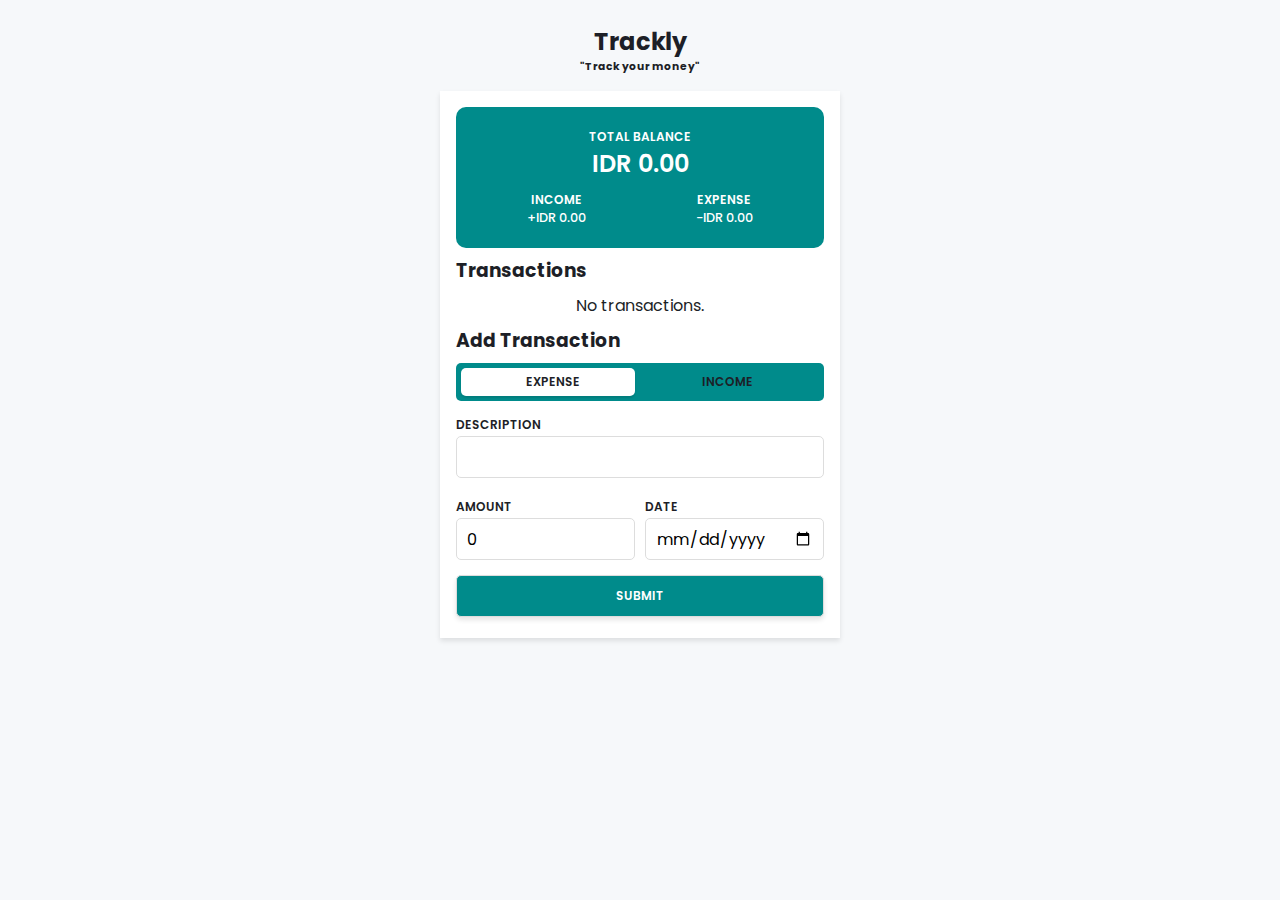
==== index.html @ f6d614f7 "first commit" ====
<!DOCTYPE html>
<html lang="en">
  <head>
    <meta charset="UTF-8" />
    <meta http-equiv="X-UA-Compatible" content="IE=edge" />
    <meta name="viewport" content="width=device-width, initial-scale=1.0, user-scalable=no" />
    <title>Trackly</title>
    <link rel="stylesheet" href="style.css" />
  </head>
  <body>
    <h1>Trackly</h1>
    <h6>"Track your money"</h6>

    <main>
      <header>
        <div>
          <h5>Total Balance</h5>
          <span id="balance">$0.00</span>
        </div>
        <div>
          <h5>Income</h5>
          <span id="income">$0.00</span>
        </div>
        <div>
          <h5>Expense</h5>
          <span id="expense">$0.00</span>
        </div>
      </header>

      <section>
        <h3>Transactions</h3>
        <ul id="transactionList"></ul>
        <div id="status"></div>
      </section>

      <section>
        <h3>Add Transaction</h3>

        <form id="transactionForm">
          <div>
            <label for="type">
              <input type="checkbox" name="type" id="type" />
              <div class="option">
                <span>Expense</span>
                <span>Income</span>
              </div>
            </label>
          </div>
          <div>
            <label for="name">Description</label>
            <input type="text" name="name" required />
          </div>
          <div>
            <label for="amount">Amount</label>
            <input type="number" name="amount" value="0" min="0.01" step="0.01" required />
          </div>
          <div>
            <label for="date">Date</label>
            <input type="date" name="date" required />
          </div>
          <button type="submit">Submit</button>
        </form>
      </section>
    </main>

    <script src="script.js"></script>
  </body>
</html>
---- style.css ----
@import url('https://fonts.googleapis.com/css2?family=Poppins:wght@400;500;600&display=swap');

:root {
  --bg-color: #f6f8fa;
  --text-color: #1d1f27;
  --main-color: darkcyan;
}

* {
  padding: 0;
  margin: 0;
  box-sizing: border-box;
}

body {
  padding: 1.5rem 0.5rem;
  font-family: 'Poppins', sans-serif;
  background-color: var(--bg-color);
  color: var(--text-color);
}

h1 {
  text-align: center;
  font-size: 1.5rem;
}

h6 {
  text-align: center;
}

h3,
header,
ul {
  margin-bottom: 0.5rem;
}

main {
  max-width: 400px;
  margin: 1rem auto;
  background-color: #fff;
  padding: 1rem;
  box-shadow: 0 3px 5px rgba(0, 0, 0, 0.1);
}

header {
  background-color: var(--main-color);
  color: #fff;
  padding: 1rem;
  text-align: center;
  border-radius: 10px;
  display: flex;
  flex-wrap: wrap;
}

header div {
  padding: 5px;
}

header div:first-child {
  flex-basis: 100%;
  font-size: 1.5rem;
  font-weight: 600;
}

header div:nth-child(n + 2) {
  flex-basis: 50%;
  font-size: 0.8rem;
  font-weight: 500;
}

header h5 {
  font-size: 0.75rem;
  font-weight: 600;
  text-transform: uppercase;
}

form {
  display: flex;
  flex-wrap: wrap;
  gap: 10px;
}

form input:not(#type),
form button {
  width: 100%;
  padding: 10px;
  border: 1px solid #ddd;
  border-radius: 5px;
  margin-bottom: 5px;
  height: 42px;
  font-family: 'Poppins', sans-serif;
  font-size: 1rem;
}

form button {
  background-color: var(--main-color);
  color: #fff;
  font-size: 0.75rem;
  font-weight: 600;
  text-transform: uppercase;
  box-shadow: 0 3px 5px rgba(0, 0, 0, 0.1);
}

form label {
  font-size: 0.75rem;
  font-weight: 600;
  text-transform: uppercase;
}

form div:nth-child(-n + 2) {
  flex-basis: 100%;
}

form div:nth-child(n + 3) {
  flex-basis: calc(50% - 5px);
}

input#type {
  appearance: none;
  position: absolute;
}

.option {
  display: flex;
  align-items: center;
  justify-content: center;
  padding: 10px;
  background: darkcyan;
  border-radius: 5px;
  position: relative;
}

.option span {
  width: 50%;
  text-align: center;
  cursor: pointer;
  z-index: 2;
}

.option::before {
  content: '';
  position: absolute;
  top: 5px;
  left: 0;
  background-color: #fff;
  height: calc(100% - 10px);
  width: calc(50% - 10px);
  transform: translateX(5px);
  border-radius: inherit;
  box-shadow: 0 2px 2px rgba(0, 0, 0, 0.1);
  transition: all 200ms;
}

input#type:checked ~ .option::before {
  left: 50%;
}

ul {
  list-style-type: none;
}

ul li {
  display: flex;
  justify-content: space-between;
  align-items: flex-start;
  padding: 5px 10px;
  position: relative;
}

ul li:hover {
  background: rgba(0, 0, 0, 0.1);
}

.name {
  flex: 1;
}

.name h4 {
  font-size: 1rem;
  font-weight: 600;
  text-transform: capitalize;
}

.name p {
  font-size: 0.8rem;
  color: #555;
}

.amount {
  font-weight: 600;
}

.amount.income {
  color: yellowgreen;
}

.amount.expense {
  color: indianred;
}

.action {
  position: absolute;
  top: 0;
  right: 0;
  background-color: #f00;
  color: #fff;
  height: 100%;
  width: 50px;
  display: grid;
  place-items: center;
  transform: scaleX(0);
  transform-origin: right;
  transition: all 300ms;
}

ul li:hover .action {
  transform: scaleX(1);
}

.action svg {
  width: 36px;
  height: 36px;
  cursor: pointer;
}

#status {
  text-align: center;
  margin-bottom: 0.5rem;
}
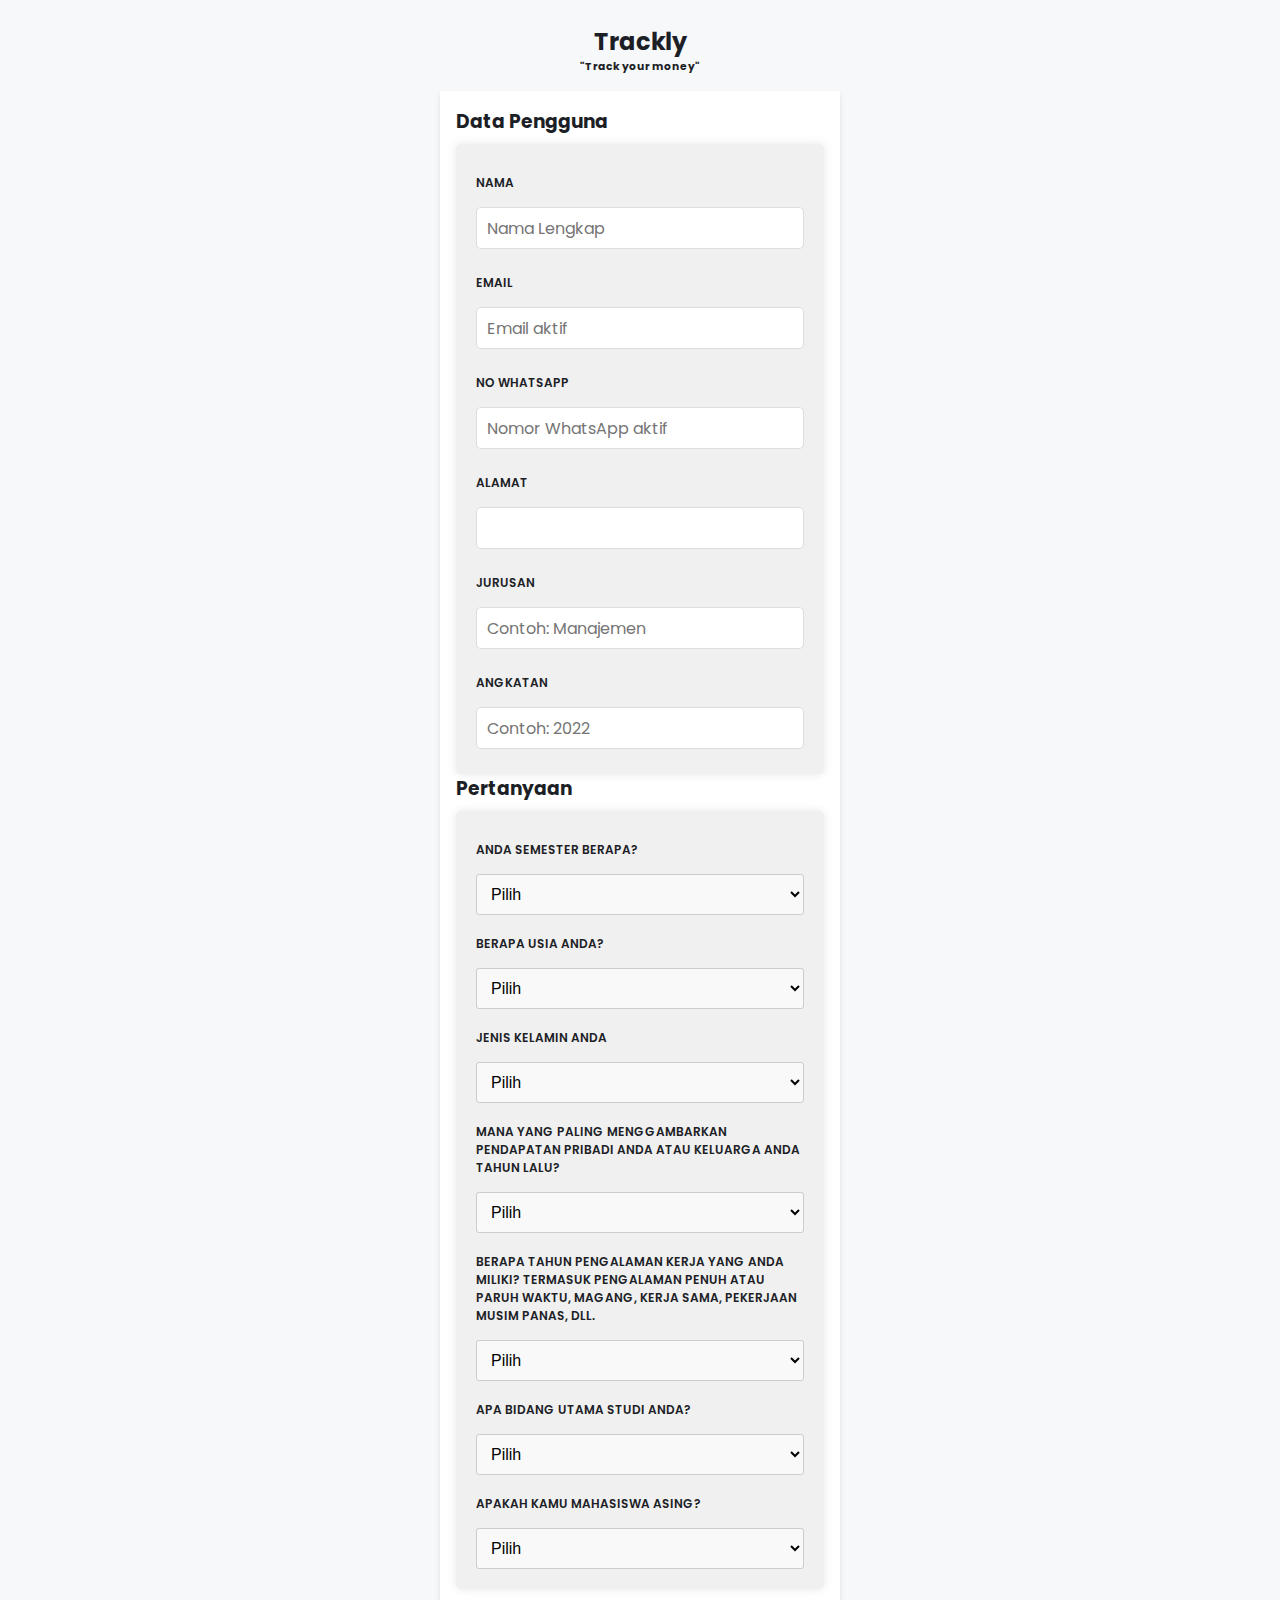
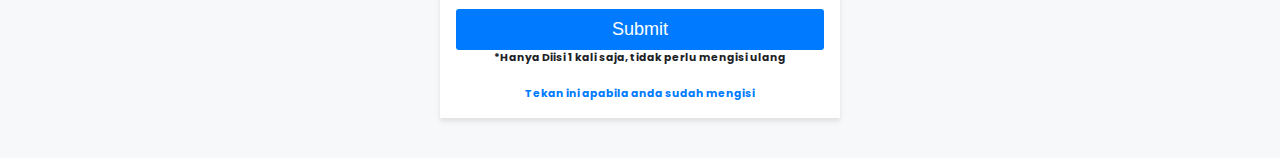
==== commit 6507e190: "update" ====
--- a/index.html
+++ b/index.html
@@ -4,62 +4,175 @@
     <meta charset="UTF-8" />
     <meta http-equiv="X-UA-Compatible" content="IE=edge" />
     <meta name="viewport" content="width=device-width, initial-scale=1.0, user-scalable=no" />
-    <title>Trackly</title>
+    <title>Trackly | Registration</title>
     <link rel="stylesheet" href="style.css" />
+    <style>
+      /* CSS untuk form registrasi */
+      .registration-form {
+        max-width: 400px;
+        margin: 0 auto;
+        padding: 20px;
+        background: #f0f0f0;
+        border-radius: 5px;
+        box-shadow: 0 0 10px rgba(0, 0, 0, 0.1);
+      }
+
+      .registration-form h3 {
+        text-align: center;
+        margin-bottom: 20px;
+        color: #007BFF;
+      }
+
+      .registration-form label {
+        display: block;
+        margin-top: 10px;
+      }
+
+      .registration-form input, .registration-form select {
+        width: 100%;
+        padding: 10px;
+        margin-top: 5px;
+        border: 1px solid #ccc;
+        border-radius: 3px;
+        font-size: 16px;
+      }
+
+      .registration-form select {
+        background-color: #f9f9f9;
+      }
+
+      button {
+        width: 100%;
+        padding: 10px;
+        margin-top: 20px;
+        background: #007BFF;
+        color: #fff;
+        border: none;
+        border-radius: 3px;
+        cursor: pointer;
+        font-size: 18px;
+      }
+
+      button:hover {
+        background: #0056b3;
+      }
+
+      /* Untuk tautan "Tekan ini apabila anda sudah mengisi" */
+      a {
+        display: block;
+        text-align: center;
+        margin-top: 20px;
+        color: #007BFF;
+        text-decoration: none;
+        font-weight: bold;
+      }
+
+      a:hover {
+        color: #0056b3;
+      }
+    </style>
   </head>
   <body>
     <h1>Trackly</h1>
     <h6>"Track your money"</h6>
 
     <main>
-      <header>
-        <div>
-          <h5>Total Balance</h5>
-          <span id="balance">$0.00</span>
-        </div>
-        <div>
-          <h5>Income</h5>
-          <span id="income">$0.00</span>
-        </div>
-        <div>
-          <h5>Expense</h5>
-          <span id="expense">$0.00</span>
-        </div>
-      </header>
+      <section>
+        <h3>Data Pengguna</h3>
+        <form class="registration-form">
+          <label for="name">Nama</label>
+          <input type="text" name="name" placeholder="Nama Lengkap" required />
 
-      <section>
-        <h3>Transactions</h3>
-        <ul id="transactionList"></ul>
-        <div id="status"></div>
-      </section>
+          <label for="email">Email</label>
+          <input type="email" name="email" placeholder="Email aktif" required />
 
-      <section>
-        <h3>Add Transaction</h3>
+          <label for="phone">No WhatsApp</label>
+          <input type="tel" name="phone" placeholder="Nomor WhatsApp aktif" required />
 
-        <form id="transactionForm">
-          <div>
-            <label for="type">
-              <input type="checkbox" name="type" id="type" />
-              <div class="option">
-                <span>Expense</span>
-                <span>Income</span>
-              </div>
-            </label>
-          </div>
-          <div>
-            <label for="name">Description</label>
-            <input type="text" name="name" required />
-          </div>
-          <div>
-            <label for="amount">Amount</label>
-            <input type="number" name="amount" value="0" min="0.01" step="0.01" required />
-          </div>
-          <div>
-            <label for="date">Date</label>
-            <input type="date" name="date" required />
-          </div>
-          <button type="submit">Submit</button>
+          <label for="address">Alamat</label>
+          <input type="text" name="address" required />
+
+          <label for="jurusan">Jurusan</label>
+          <input type="text" name="jurusan" placeholder="Contoh: Manajemen" required />
+
+          <label for="angkatan">Angkatan</label>
+          <input type="text" name="angkatan" placeholder="Contoh: 2022" required />
         </form>
+        <h3>Pertanyaan</h3>
+        <form class="registration-form">
+          <label for="per1">Anda semester berapa?</label>
+          <select name="per1" id="per1">
+            <option value="">Pilih</option>
+            <option value="option1">1-2</option>
+            <option value="option2">3-4</option>
+            <option value="option3">5-6</option>
+            <option value="option3">7-8</option>
+            <option value="option3">9 lebih</option>
+          </select>
+
+          <label for="per2">Berapa usia Anda?</label>
+          <select name="per2" id="per2">
+            <option value="">Pilih</option>
+            <option value="option1">18-22</option>
+            <option value="option2">23-29</option>
+            <option value="option3">30-39</option>
+            <option value="option3">40-59</option>
+            <option value="option3">60 atau lebih</option>
+          </select>
+
+          <label for="per3">Jenis Kelamin Anda</label>
+          <select name="per3" id="per3">
+            <option value="">Pilih</option>
+            <option value="option1">Laki-laki</option>
+            <option value="option2">Perempuan</option>
+          </select>
+
+          <label for="per4">Mana yang paling menggambarkan pendapatan pribadi Anda atau keluarga Anda tahun lalu?</label>
+          <select name="per4" id="per4">
+            <option value="">Pilih</option>
+            <option value="option1">Tidak ada pendapatan</option>
+            <option value="option2">Dibawah 159 Juta</option>
+            <option value="option3">160-459 Juta</option>
+            <option value="option3">460-789 Juta</option>
+            <option value="option3">790 Juta lebih</option>
+          </select>
+
+          <label for="per5">Berapa tahun pengalaman kerja yang Anda miliki? Termasuk pengalaman penuh atau paruh waktu, magang, kerja sama, pekerjaan musim panas, dll.</label>
+          <select name="per5" id="per5">
+            <option value="">Pilih</option>
+            <option value="option1">Tidak ada</option>
+            <option value="option2">Kurang dari 2 tahun</option>
+            <option value="option3">2 sampai kurang dari 4 tahun</option>
+            <option value="option3">4 sampai kurang dari 6 tahun</option>
+            <option value="option3">6 tahun atau lebih</option>
+          </select>
+
+          <label for="per6">Apa bidang utama studi Anda?</label>
+          <select name="per6" id="per6">
+            <option value="">Pilih</option>
+            <option value="option1">Bisnis</option>
+            <option value="option2">Pendidikan</option>
+            <option value="option3">Seni Liberal</option>
+            <option value="option3">Sains atau Teknik</option>
+            <option value="option3">Lainnya</option>
+          </select>
+
+          <label for="per7">Apakah kamu mahasiswa asing?</label>
+          <select name="per7" id="per7">
+            <option value="">Pilih</option>
+            <option value="option1">Ya</option>
+            <option value="option2">Tidak</option>
+            <option value="option3">2 sampai kurang dari 4 tahun</option>
+            <option value="option3">4 sampai kurang dari 6 tahun</option>
+            <option value="option3">6 tahun atau lebih</option>
+          </select>
+          
+        </form>
+        <button type="submit">Submit</button>
+        <br>
+          <h6>*Hanya Diisi 1 kali saja, tidak perlu mengisi ulang</h6>
+          
+          <a href="trackly.html"><h6>Tekan ini apabila anda sudah mengisi</h6></a>
       </section>
     </main>
 
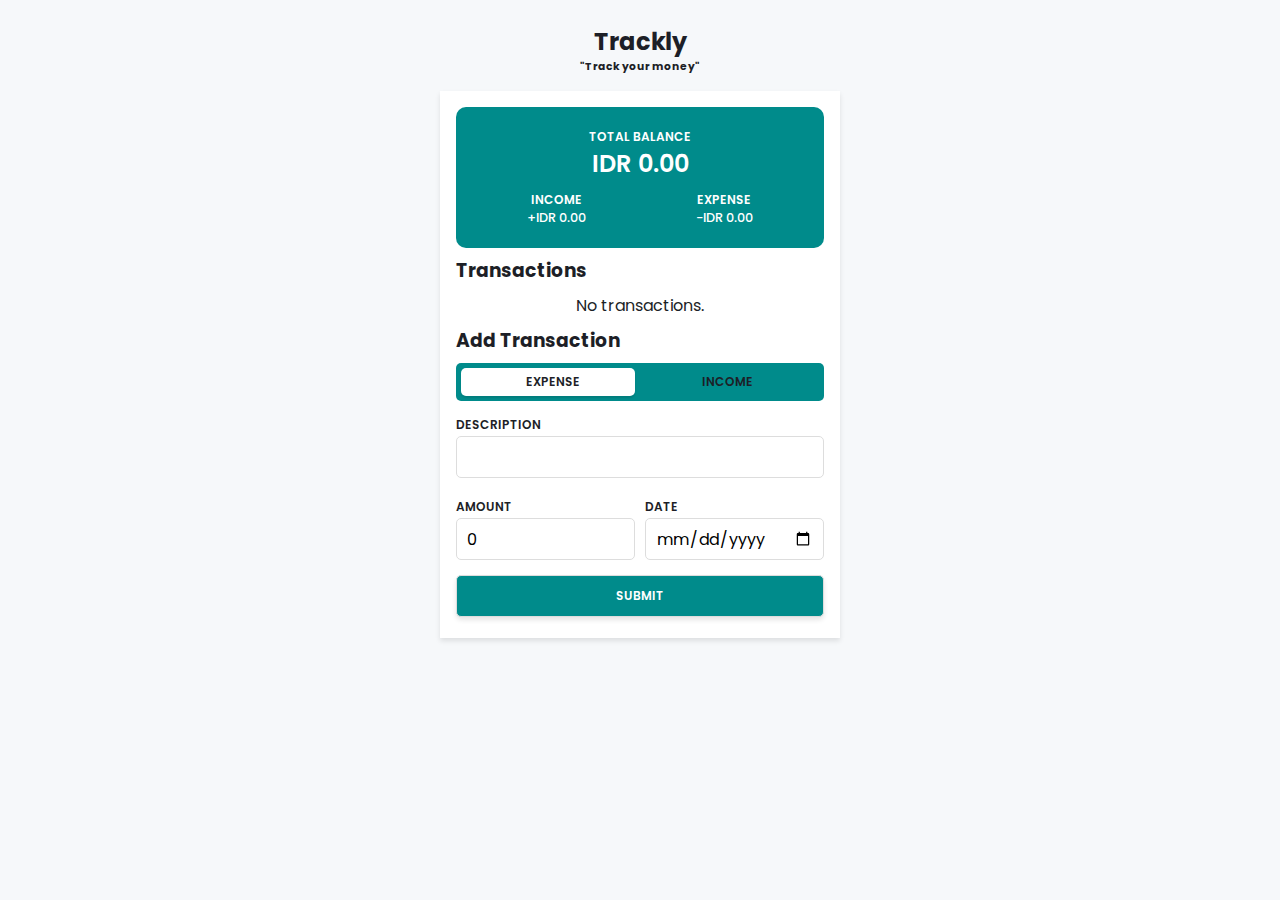
==== commit f7e0e0cd: "ubah dikit" ====
--- a/index.html
+++ b/index.html
@@ -4,175 +4,62 @@
     <meta charset="UTF-8" />
     <meta http-equiv="X-UA-Compatible" content="IE=edge" />
     <meta name="viewport" content="width=device-width, initial-scale=1.0, user-scalable=no" />
-    <title>Trackly | Registration</title>
+    <title>Trackly</title>
     <link rel="stylesheet" href="style.css" />
-    <style>
-      /* CSS untuk form registrasi */
-      .registration-form {
-        max-width: 400px;
-        margin: 0 auto;
-        padding: 20px;
-        background: #f0f0f0;
-        border-radius: 5px;
-        box-shadow: 0 0 10px rgba(0, 0, 0, 0.1);
-      }
-
-      .registration-form h3 {
-        text-align: center;
-        margin-bottom: 20px;
-        color: #007BFF;
-      }
-
-      .registration-form label {
-        display: block;
-        margin-top: 10px;
-      }
-
-      .registration-form input, .registration-form select {
-        width: 100%;
-        padding: 10px;
-        margin-top: 5px;
-        border: 1px solid #ccc;
-        border-radius: 3px;
-        font-size: 16px;
-      }
-
-      .registration-form select {
-        background-color: #f9f9f9;
-      }
-
-      button {
-        width: 100%;
-        padding: 10px;
-        margin-top: 20px;
-        background: #007BFF;
-        color: #fff;
-        border: none;
-        border-radius: 3px;
-        cursor: pointer;
-        font-size: 18px;
-      }
-
-      button:hover {
-        background: #0056b3;
-      }
-
-      /* Untuk tautan "Tekan ini apabila anda sudah mengisi" */
-      a {
-        display: block;
-        text-align: center;
-        margin-top: 20px;
-        color: #007BFF;
-        text-decoration: none;
-        font-weight: bold;
-      }
-
-      a:hover {
-        color: #0056b3;
-      }
-    </style>
   </head>
   <body>
     <h1>Trackly</h1>
     <h6>"Track your money"</h6>
 
     <main>
+      <header>
+        <div>
+          <h5>Total Balance</h5>
+          <span id="balance">$0.00</span>
+        </div>
+        <div>
+          <h5>Income</h5>
+          <span id="income">$0.00</span>
+        </div>
+        <div>
+          <h5>Expense</h5>
+          <span id="expense">$0.00</span>
+        </div>
+      </header>
+
       <section>
-        <h3>Data Pengguna</h3>
-        <form class="registration-form">
-          <label for="name">Nama</label>
-          <input type="text" name="name" placeholder="Nama Lengkap" required />
+        <h3>Transactions</h3>
+        <ul id="transactionList"></ul>
+        <div id="status"></div>
+      </section>
 
-          <label for="email">Email</label>
-          <input type="email" name="email" placeholder="Email aktif" required />
+      <section>
+        <h3>Add Transaction</h3>
 
-          <label for="phone">No WhatsApp</label>
-          <input type="tel" name="phone" placeholder="Nomor WhatsApp aktif" required />
-
-          <label for="address">Alamat</label>
-          <input type="text" name="address" required />
-
-          <label for="jurusan">Jurusan</label>
-          <input type="text" name="jurusan" placeholder="Contoh: Manajemen" required />
-
-          <label for="angkatan">Angkatan</label>
-          <input type="text" name="angkatan" placeholder="Contoh: 2022" required />
+        <form id="transactionForm">
+          <div>
+            <label for="type">
+              <input type="checkbox" name="type" id="type" />
+              <div class="option">
+                <span>Expense</span>
+                <span>Income</span>
+              </div>
+            </label>
+          </div>
+          <div>
+            <label for="name">Description</label>
+            <input type="text" name="name" required />
+          </div>
+          <div>
+            <label for="amount">Amount</label>
+            <input type="number" name="amount" value="0" min="0.01" step="0.01" required />
+          </div>
+          <div>
+            <label for="date">Date</label>
+            <input type="date" name="date" required />
+          </div>
+          <button type="submit">Submit</button>
         </form>
-        <h3>Pertanyaan</h3>
-        <form class="registration-form">
-          <label for="per1">Anda semester berapa?</label>
-          <select name="per1" id="per1">
-            <option value="">Pilih</option>
-            <option value="option1">1-2</option>
-            <option value="option2">3-4</option>
-            <option value="option3">5-6</option>
-            <option value="option3">7-8</option>
-            <option value="option3">9 lebih</option>
-          </select>
-
-          <label for="per2">Berapa usia Anda?</label>
-          <select name="per2" id="per2">
-            <option value="">Pilih</option>
-            <option value="option1">18-22</option>
-            <option value="option2">23-29</option>
-            <option value="option3">30-39</option>
-            <option value="option3">40-59</option>
-            <option value="option3">60 atau lebih</option>
-          </select>
-
-          <label for="per3">Jenis Kelamin Anda</label>
-          <select name="per3" id="per3">
-            <option value="">Pilih</option>
-            <option value="option1">Laki-laki</option>
-            <option value="option2">Perempuan</option>
-          </select>
-
-          <label for="per4">Mana yang paling menggambarkan pendapatan pribadi Anda atau keluarga Anda tahun lalu?</label>
-          <select name="per4" id="per4">
-            <option value="">Pilih</option>
-            <option value="option1">Tidak ada pendapatan</option>
-            <option value="option2">Dibawah 159 Juta</option>
-            <option value="option3">160-459 Juta</option>
-            <option value="option3">460-789 Juta</option>
-            <option value="option3">790 Juta lebih</option>
-          </select>
-
-          <label for="per5">Berapa tahun pengalaman kerja yang Anda miliki? Termasuk pengalaman penuh atau paruh waktu, magang, kerja sama, pekerjaan musim panas, dll.</label>
-          <select name="per5" id="per5">
-            <option value="">Pilih</option>
-            <option value="option1">Tidak ada</option>
-            <option value="option2">Kurang dari 2 tahun</option>
-            <option value="option3">2 sampai kurang dari 4 tahun</option>
-            <option value="option3">4 sampai kurang dari 6 tahun</option>
-            <option value="option3">6 tahun atau lebih</option>
-          </select>
-
-          <label for="per6">Apa bidang utama studi Anda?</label>
-          <select name="per6" id="per6">
-            <option value="">Pilih</option>
-            <option value="option1">Bisnis</option>
-            <option value="option2">Pendidikan</option>
-            <option value="option3">Seni Liberal</option>
-            <option value="option3">Sains atau Teknik</option>
-            <option value="option3">Lainnya</option>
-          </select>
-
-          <label for="per7">Apakah kamu mahasiswa asing?</label>
-          <select name="per7" id="per7">
-            <option value="">Pilih</option>
-            <option value="option1">Ya</option>
-            <option value="option2">Tidak</option>
-            <option value="option3">2 sampai kurang dari 4 tahun</option>
-            <option value="option3">4 sampai kurang dari 6 tahun</option>
-            <option value="option3">6 tahun atau lebih</option>
-          </select>
-          
-        </form>
-        <button type="submit">Submit</button>
-        <br>
-          <h6>*Hanya Diisi 1 kali saja, tidak perlu mengisi ulang</h6>
-          
-          <a href="trackly.html"><h6>Tekan ini apabila anda sudah mengisi</h6></a>
       </section>
     </main>
 
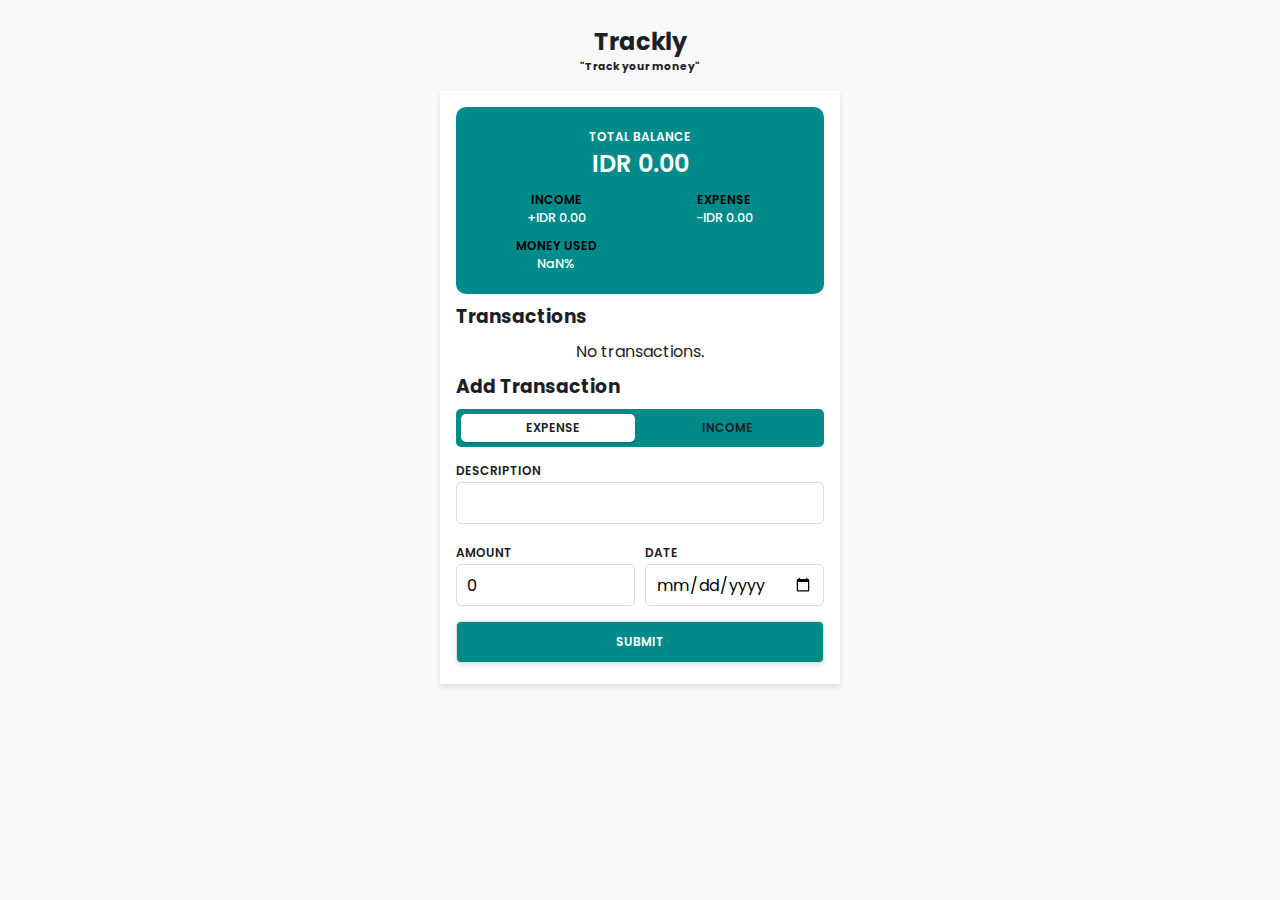
==== commit ba285259: "update bolooo" ====
--- a/index.html
+++ b/index.html
@@ -18,12 +18,16 @@
           <span id="balance">$0.00</span>
         </div>
         <div>
-          <h5>Income</h5>
+          <h5 style="color: black;">Income</h5>
           <span id="income">$0.00</span>
         </div>
         <div>
-          <h5>Expense</h5>
+          <h5 style="color: black;">Expense</h5>
           <span id="expense">$0.00</span>
+        </div>
+        <div>
+          <h5 style="color: black;">Money Used</h5>
+          <span id="incomePercentage">0%</span>
         </div>
       </header>
 
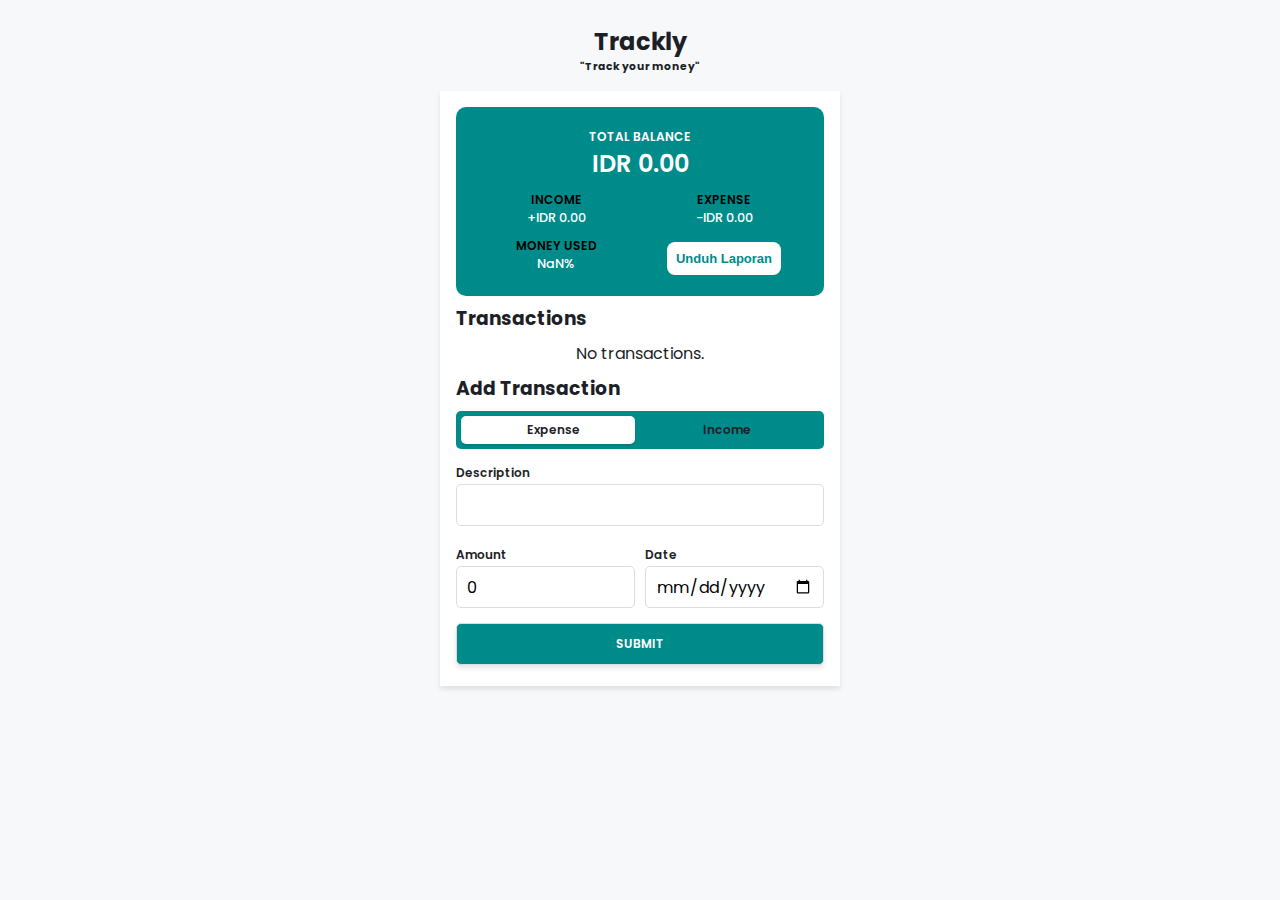
==== commit e1245194: "update" ====
--- a/index.html
+++ b/index.html
@@ -6,7 +6,8 @@
     <meta name="viewport" content="width=device-width, initial-scale=1.0, user-scalable=no" />
     <title>Trackly</title>
     <link rel="stylesheet" href="style.css" />
-  </head>
+    <!-- <script src="https://cdnjs.cloudflare.com/ajax/libs/jspdf/2.5.1/jspdf.umd.min.js"></script> -->
+    </head>
   <body>
     <h1>Trackly</h1>
     <h6>"Track your money"</h6>
@@ -29,6 +30,9 @@
           <h5 style="color: black;">Money Used</h5>
           <span id="incomePercentage">0%</span>
         </div>
+        <div>
+        <button style="color: darkcyan; padding: 9px;font-size: 13px; margin-top: 5px; background-color: white; font-weight: 600; border-radius: 8px; border: none;" id="downloadReport">Unduh Laporan</button>
+</div>
       </header>
 
       <section>
--- a/style.css
+++ b/style.css
@@ -104,7 +104,6 @@
 form label {
   font-size: 0.75rem;
   font-weight: 600;
-  text-transform: uppercase;
 }
 
 form div:nth-child(-n + 2) {
